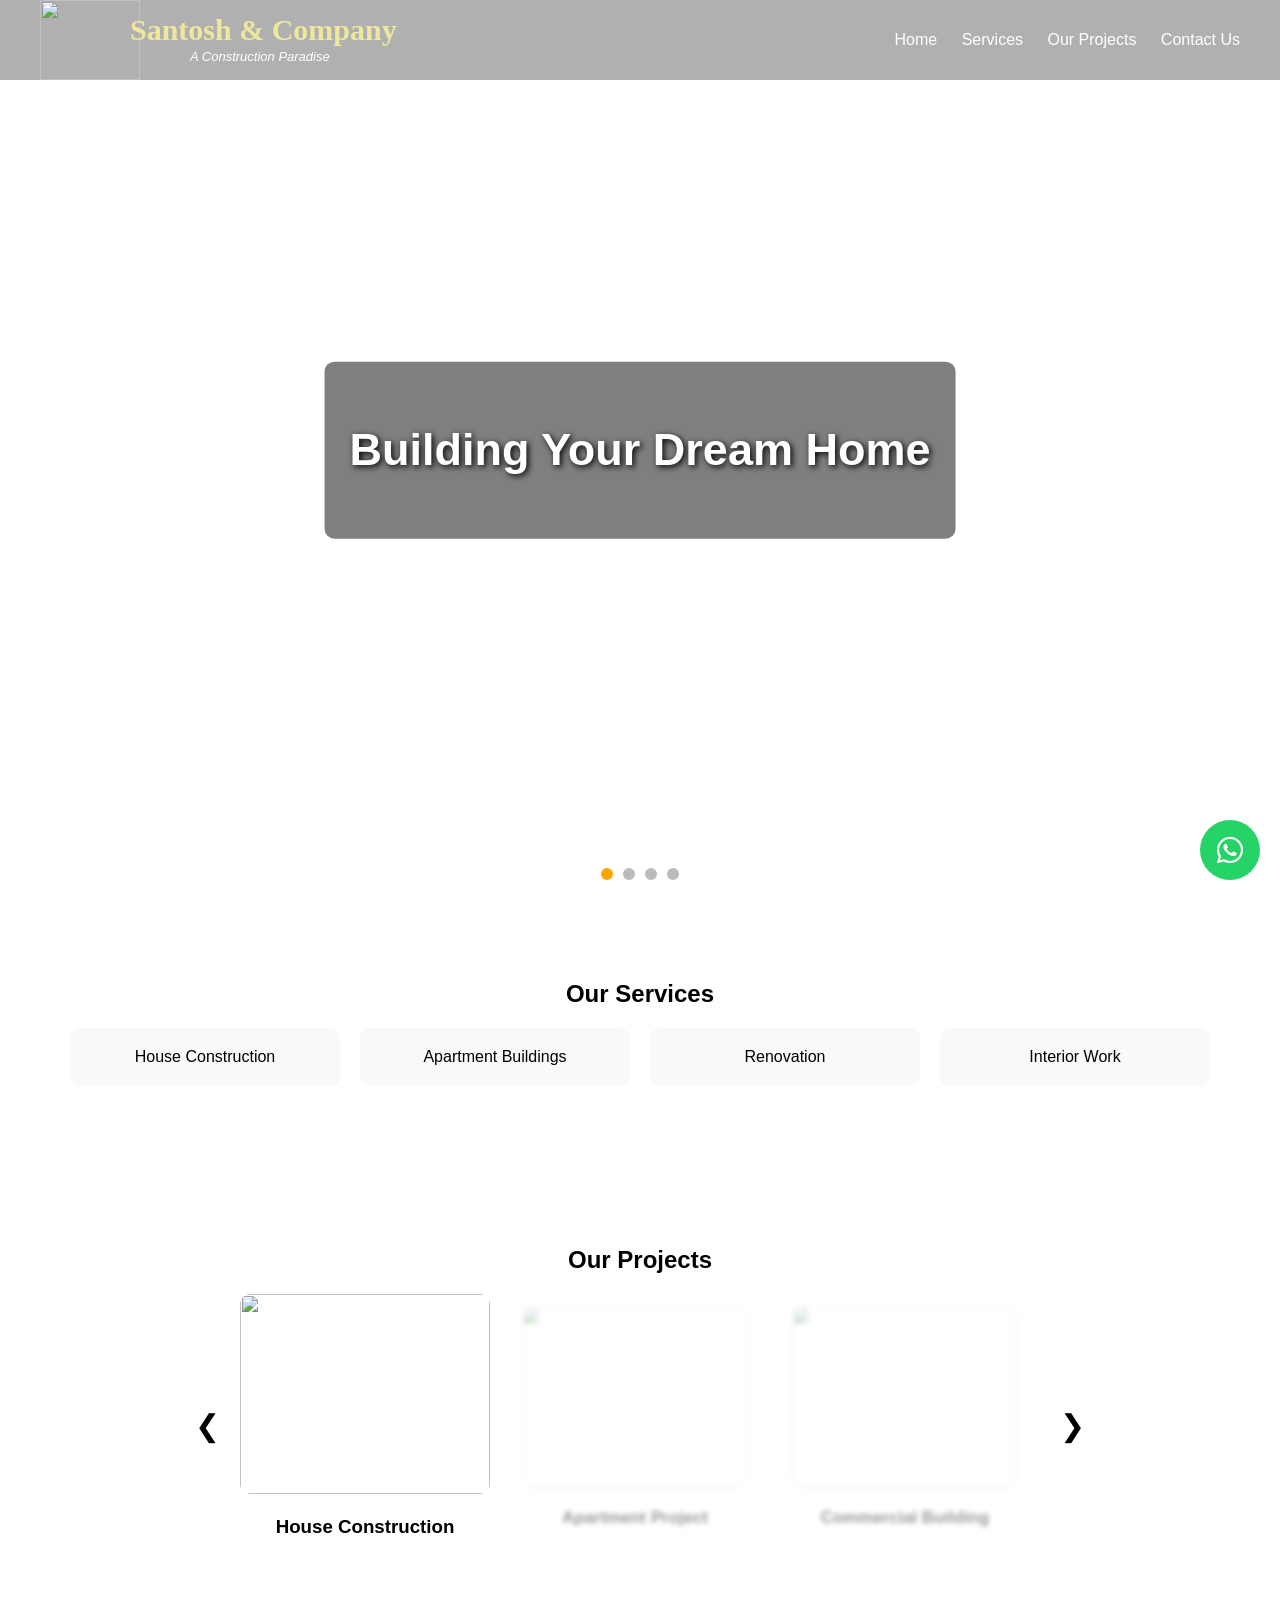
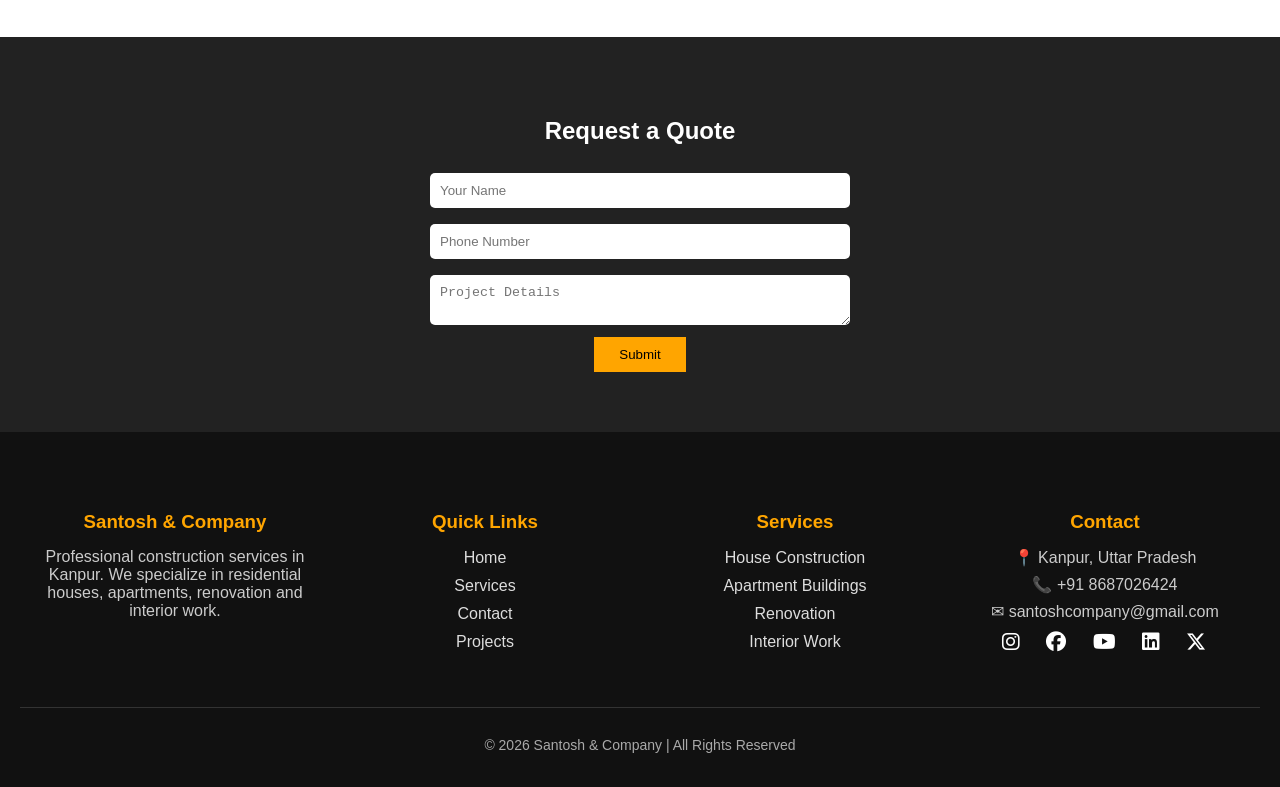
==== index.html @ 867c4df4 "Add files via upload" ====
<!DOCTYPE html>
<html lang="en">
<head>

<meta charset="UTF-8">
<meta name="viewport" content="width=device-width, initial-scale=1.0">

<title>Santosh & Company</title>

<link rel="stylesheet" href="https://cdnjs.cloudflare.com/ajax/libs/font-awesome/6.5.0/css/all.min.css">
<link rel="stylesheet" href="style.css">


</head>

<body>

<header>

<div class="logo">
<img src="./images/logo1.png">
<h1>Santosh & Company</h1>
<h4>A Construction Paradise</h4>
</div>

<nav>
<a href="#">Home</a>
<a href="#services">Services</a>
<a href="#projects">Our Projects</a>
<a href="#contact">Contact Us</a>
</nav>

</header>

<section class="hero">

<div class="slide active" style="background-image:url('images/house1.jpg')"></div>
<div class="slide active" style="background-image:url('images/house2.jpg')"></div>
<div class="slide active" style="background-image:url('images/house3.jpg')"></div>
<div class="slide active" style="background-image:url('images/house4.jpg')"></div>

<div class="hero-text">
<h2>Building Your Dream Home</h2>
</div>

<div class="dots">
    <span class="dot active"></span>
    <span class="dot"></span>
    <span class="dot"></span>
    <span class="dot"></span>
</div>

</section>

<section class="services" id="services">

<h2>Our Services</h2>

<div class="service-container">

<div class="service">House Construction</div>

<div class="service">Apartment Buildings</div>

<div class="service">Renovation</div>

<div class="service">Interior Work</div>

</div>

</section>
<section class="projects" id="projects">

<h2>Our Projects</h2>

<div class="carousel">

<button class="nav left">&#10094;</button>

<div class="cards">

<div class="card active">
<img src="./images/house2.jpg">
<h3>House Construction</h3>
</div>

<div class="card">
<img src="./images/house3.jpg">
<h3>Apartment Project</h3>
</div>

<div class="card">
<img src="./images/house4.jpg">
<h3>Commercial Building</h3>
</div>

</div>

<button class="nav right">&#10095;</button>

</div>

</section>
<section class="contact" id="contact">

<h2>Request a Quote</h2>

<input type="text" placeholder="Your Name"><br>

<input type="text" placeholder="Phone Number"><br>

<textarea placeholder="Project Details"></textarea><br>

<button>Submit</button>

</section>



<a href="https://wa.me/918687026424" class="whatsapp" target="_blank">

<i class="fab fa-whatsapp"></i>

</a>


<footer class="footer">

<div class="footer-container">

<div class="footer-col">
<h3>Santosh & Company</h3>
<p>
Professional construction services in Kanpur.
We specialize in residential houses, apartments,
renovation and interior work.
</p>
</div>

<div class="footer-col">
<h3>Quick Links</h3>

<ul>
<li><a href="index.html">Home</a></li>
<li><a href="#services">Services</a></li>
<li><a href="#contact">Contact</a></li>
<li><a href="#projects">Projects</a></li>
</ul>
</div>

<div class="footer-col">
<h3>Services</h3>

<ul>
<li><a href="house.html">House Construction</a></li>
<li><a href="apartment.html">Apartment Buildings</a></li>
<li><a href="renovation.html">Renovation</a></li>
<li><a href="interior.html">Interior Work</a></li>
</ul>
</div>

<div class="footer-col">
<h3>Contact</h3>

<p>📍 Kanpur, Uttar Pradesh</p>
<p>📞 +91 8687026424</p>
<p>✉ santoshcompany@gmail.com</p>

<div class="social-icons">

<a href="#"><i class="fab fa-instagram"></i></a>
<a href="#"><i class="fab fa-facebook"></i></a>
<a href="#"><i class="fab fa-youtube"></i></a>
<a href="#"><i class="fab fa-linkedin"></i></a>
<a href="#"><i class="fab fa-x-twitter"></i></a>

</div>

</div>

</div>

<div class="footer-bottom">
<p>© 2026 Santosh & Company | All Rights Reserved</p>
</div>

</footer>

<script src="./script.js"></script>
</body>
</html>
---- style.css ----
body{
margin:0;
font-family:sans-serif  ;
background-color: transparent;
}

/* HEADER */

header{
background:#11111154;
color:white;
padding:15px 40px;
display:flex;
justify-content:space-between;
align-items:center;
position:sticky;
top:0;
z-index: 1000;
}

.logo{
display:flex;
align-items:center;
justify-content: left;
/* gap: 10px; */
height: 50px;
width: 50px;
}

.logo img{
width:100px;
height: 80px;
}

.logo h1{
color:#eee89c;
font-size:30px;
font-weight: 800;
display: flex;
position: absolute;
margin-left: 90px;
margin-top: 0px;
font-family: Georgia, 'Times New Roman', Times, serif;
}

.logo h4{
    display: flex;
    position: absolute;
    margin-top: 50px;
    font-size: small;
    margin-left: 150px;
    font-weight: 100;
    font-style: italic;

}

/* .logo h1 span{
gap: -10px;
position: absolute;
display: flex;
font-size: 20px;
font-weight: 100;
font-family: Georgia, 'Times New Roman', Times, serif;
} */

nav a{
color:white;
margin-left:20px;
text-decoration:none;
}

nav a:hover{
color:#ffa500;
}

/* HERO */

.hero{
height: 100vh;
padding: 5vh;
display:flex;
align-items:center;
justify-content:center;
color:white;
text-align:center;
background-size:cover;
background-position:center;
margin-top: -80px;
}

.hero-overlay{
background:rgba(0,0,0,0.5);
padding:60px;
border-radius:10px;
}

.hero h2{
font-size:45px;
color:#ffffff;
text-shadow:2px 2px 6px black;
/* transform:translate(30px,30px); */
}

.hero h2:hover{
    color: #ffa600;
}

/* SERVICES */

.services{
padding:60px 20px;
text-align:center;
background:white;
}

.service-container{
display:flex;
flex-wrap:wrap;
justify-content:center;
gap:20px;
}

.service{
width:230px;
background:#f9f9f9;
padding:20px;
border-radius:10px;
transition:0.3s;
cursor:pointer;
}

.service:hover{
background:#ffa500;
color:white;
transform:translateY(-5px);
}

/* CONTACT */

.contact{
background:#222;
color:white;
padding:60px 20px;
text-align:center;
}

.contact input,
.contact textarea{
width:80%;
max-width:400px;
padding:10px;
margin:8px;
border:none;
border-radius:5px;
}

.contact button{
background:#ffa500;
border:none;
padding:10px 25px;
cursor:pointer;
}
/* 
.Projects{
padding: 200px 20px;
background-color: #333;
display: flex;
align-items: center;
justify-content: center;

}

.Projects h2{
    display: flex;
    align-items: center;
    justify-content: center;
    margin-top: -400px;
    margin-left: 500px;
    font-size:40px;
    margin-bottom:40px;
    color:#ffb400;
} */

/* .Projects-container {
display: flex;
flex-wrap: wrap;
align-items: center;
justify-content: center;
height: 200px;
width: 20px;
position: relative;
margin-top: -50px;
padding: 20px;
color: #000000;
z-index: 1000;

} */
/* .container .button{
    height: 20px;
}
.container{
width: 100%;
height: 300px;
border: 2px solid black;
margin: 50px 50px;
display: flex;
gap: 20px;
margin-top: 150px;
padding: 20px;
}

.contain1, .contain2{
   
    width: 200px;
    height: 300px;
    border: 2px dotted black;
} */
/* 
.Projects{
    text-align: center;
    padding: 60px 20px; 
} */

/* .Projects h2{
    margin-bottom: 40px;
} */

/* .container{
    max-width: 1100px;
    margin: 0 auto;              centers the grid */
    /* display: grid;
    grid-template-columns: repeat(3, 1fr);
    gap: 25px;
}
.project-box{
    border-radius: 10px;
    overflow: hidden;
    background: white;
    box-shadow: 0 4px 10px rgba(0,0,0,0.15);
    transition: 0.3s;
    background:#2a2a2a;
    border-radius:10px;
    overflow:hidden;
    transition:0.3s;
}

.project-box img{
    width: 100%;
    height: 200px;
    object-fit: cover;
}

.project-box h3{
    padding: 15px;
}

.project-box:hover{
    transform: translateY(-8px);
}

#Projects{
scroll-margin-top: 100px;
}

.project-box{
    position:relative;
}

.overlay{
    position:absolute;
    top:0;
    left:0;
    width:100%;
    height:200px;
    background:rgba(0,0,0,0.6);
    color:white;
    display:flex;
    justify-content:center;
    align-items:center;
    opacity:0;
    transition:0.3s;
    font-size:20px;
}

.project-box:hover .overlay{
    opacity:1;
}

.project-box:hover{
    transform: translateY(-10px) scale(1.03);
    box-shadow:0 15px 35px rgba(0,0,0,0.4);
}
#Projects{
background:#111;
padding:80px 20px;
} */

.projects{
text-align:center;
padding:80px 20px;
}

.carousel{
display:flex;
align-items:center;
justify-content:center;
position:relative;
}

.cards{
display:flex;
gap:20px;
overflow:hidden;
width:800px;
}

.card{
width:250px;
transition:0.4s;
opacity:0.4;
filter:blur(3px);
transform:scale(0.9);
}

.card img{
width:100%;
height:200px;
object-fit:cover;
border-radius:10px;
}

.card.active{
opacity:1;
filter:none;
transform:scale(1);
}

.nav{
font-size:30px;
background:none;
border:none;
cursor:pointer;
padding:20px;
}
/* 
.projects{
padding:80px 20px;
background:#111;
}

.projects h2{
text-align:center;
color:#ffb400;
font-size:40px;
margin-bottom:40px;
}

.project-container{
display:grid;
grid-template-columns:repeat(3,1fr);
gap:25px;
max-width:1100px;
margin:auto;
}

.project-card{
position:relative;
overflow:hidden;
border-radius:10px;
cursor:pointer;
}

.project-card img{
width:100%;
height:250px;
object-fit:cover;
transition:0.5s;
}

.project-info{
position:absolute;
bottom:0;
left:0;
width:100%;
background:rgba(0,0,0,0.6);
color:white;
text-align:center;
padding:15px;
}*/

.project-card:hover img{
transform:scale(1.1); 
 } 



/* FOOTER */

footer{
background:#111;
color:white;
padding:40px;
text-align:center;
}

.social-icons{
margin-top:10px;
}

.social-icons a{
color:white;
margin:10px;
font-size:20px;
}


/* WHATSAPP BUTTON */

.whatsapp{
position:fixed;
bottom:20px;
right:20px;
width:60px;
height:60px;
background:#25D366;
border-radius:50%;
display:flex;
align-items:center;
justify-content:center;
color:white;
font-size:30px;
text-decoration:none;
}

.footer{
background:#111;
color:white;
padding:60px 20px 20px;
}

.footer-container{
max-width:1200px;
margin:auto;
display:flex;
flex-wrap:wrap;
justify-content:space-between;
gap:40px;
}

.footer-col{
flex:1;
min-width:220px;
}

.footer-col h3{
color:#ffa500;
margin-bottom:15px;
}

.footer-col ul{
list-style:none;
padding:0;
}

.footer-col ul li{
margin-bottom:10px;
}

.footer-col ul li a{
color:#ddd;
text-decoration:none;
}

.footer-col ul li a:hover{
color:#ffa500;
}

.footer-col p{
margin:8px 0;
color:#ccc;
}

.social-icons{
margin-top:10px;
}

.social-icons a{
color:white;
margin-right:12px;
font-size:20px;
transition:0.3s;
}

.social-icons a:hover{
color:#ffa500;
}

.footer-bottom{
border-top:1px solid #333;
margin-top:40px;
padding-top:15px;
text-align:center;
font-size:14px;
color:#aaa;
}
.hero{
position:relative;
height:90vh;
overflow:hidden;
}

.slide{
position:absolute;
width:100%;
height:100%;
background-size:cover;
background-position:center;
opacity:0;
transition:opacity 1s;
}

.slide.active{
opacity:1;
}

.hero-text{
position:absolute;
top:50%;
left:50%;
transform:translate(-50%,-50%);
color:white;
background:rgba(0,0,0,0.5);
padding:25px;
border-radius:10px;
}

.dots{
position:absolute;
bottom:20px;
left:50%;
transform:translateX(-50%);
display:flex;
gap:10px;
}

.dot{
width:12px;
height:12px;
background:#bbb;
border-radius:50%;
cursor: pointer;
}

.dot.active{
background:#ffa500;
}

.slide{
position:absolute;
width:100%;
height:100%;
background-size:cover;
background-position:center;
opacity:0;
transition:opacity 1.5s ease;
}

.slide.active{
opacity:1;
}
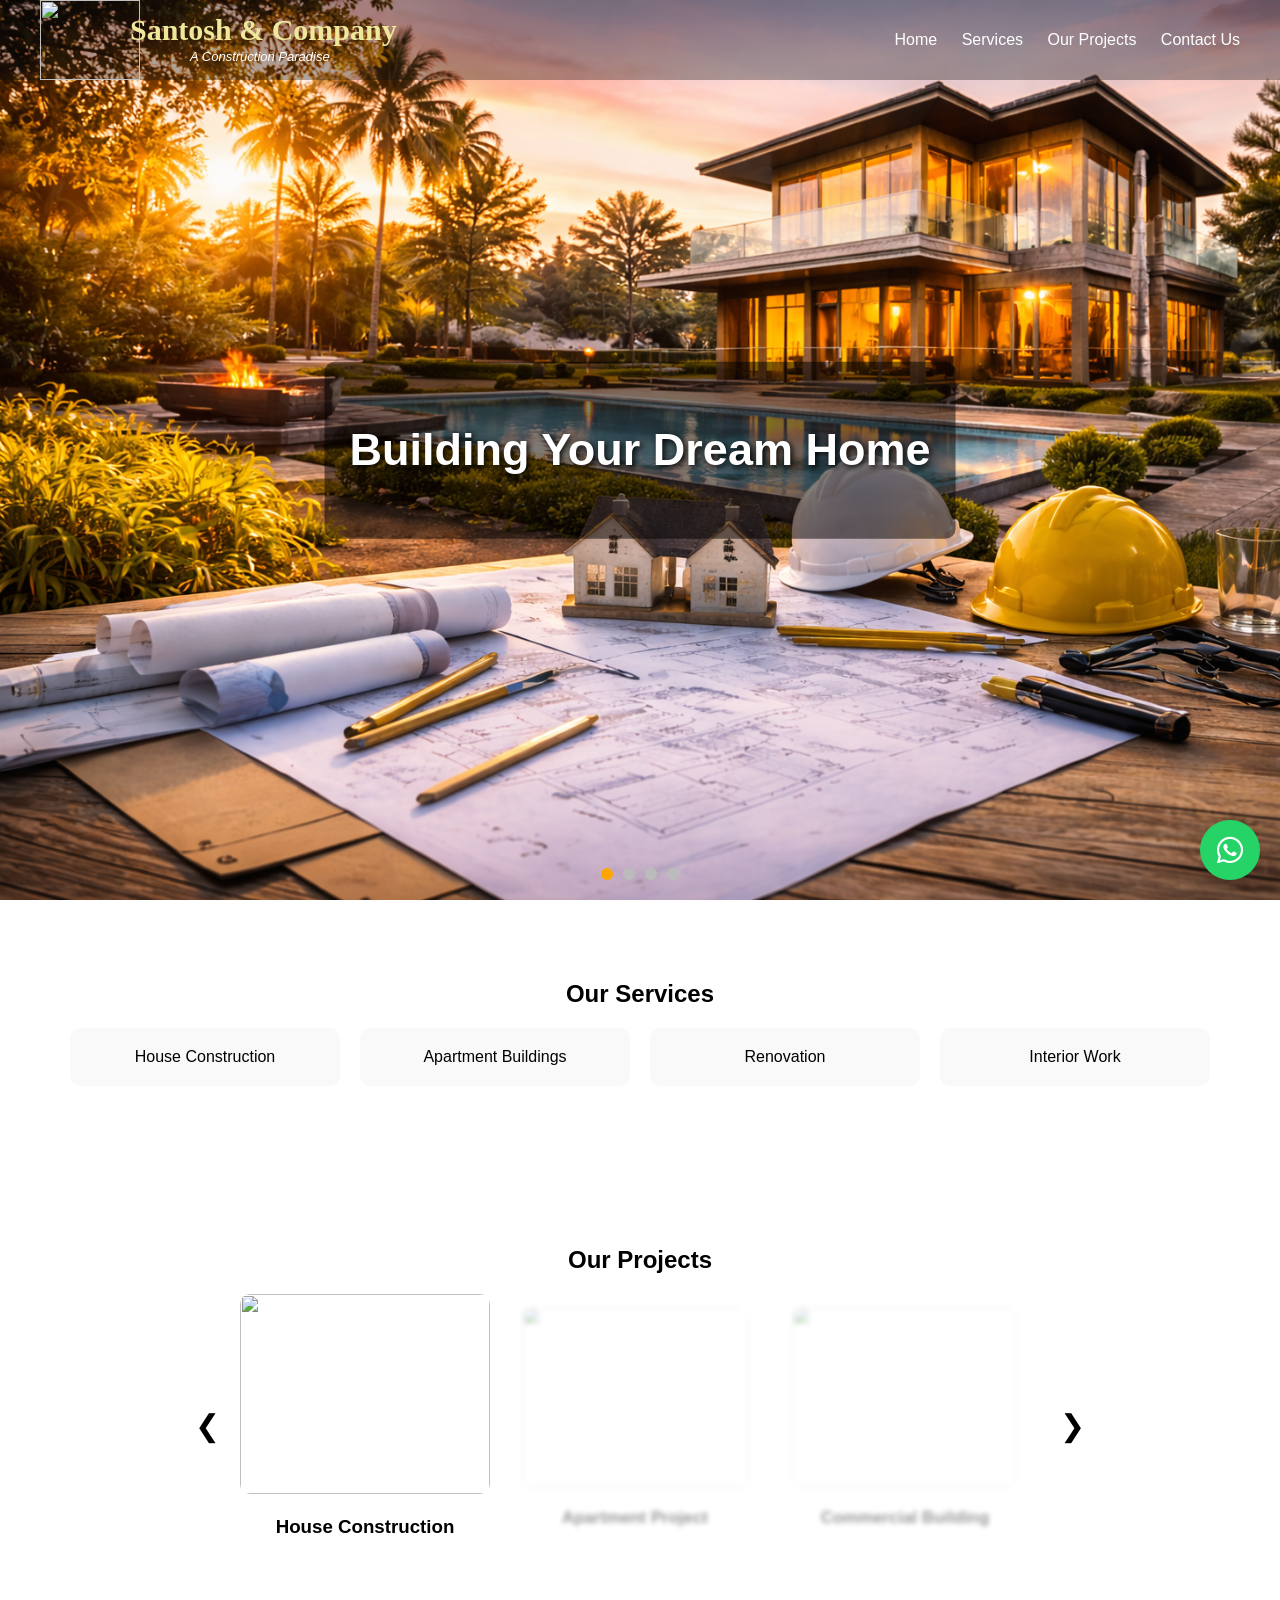
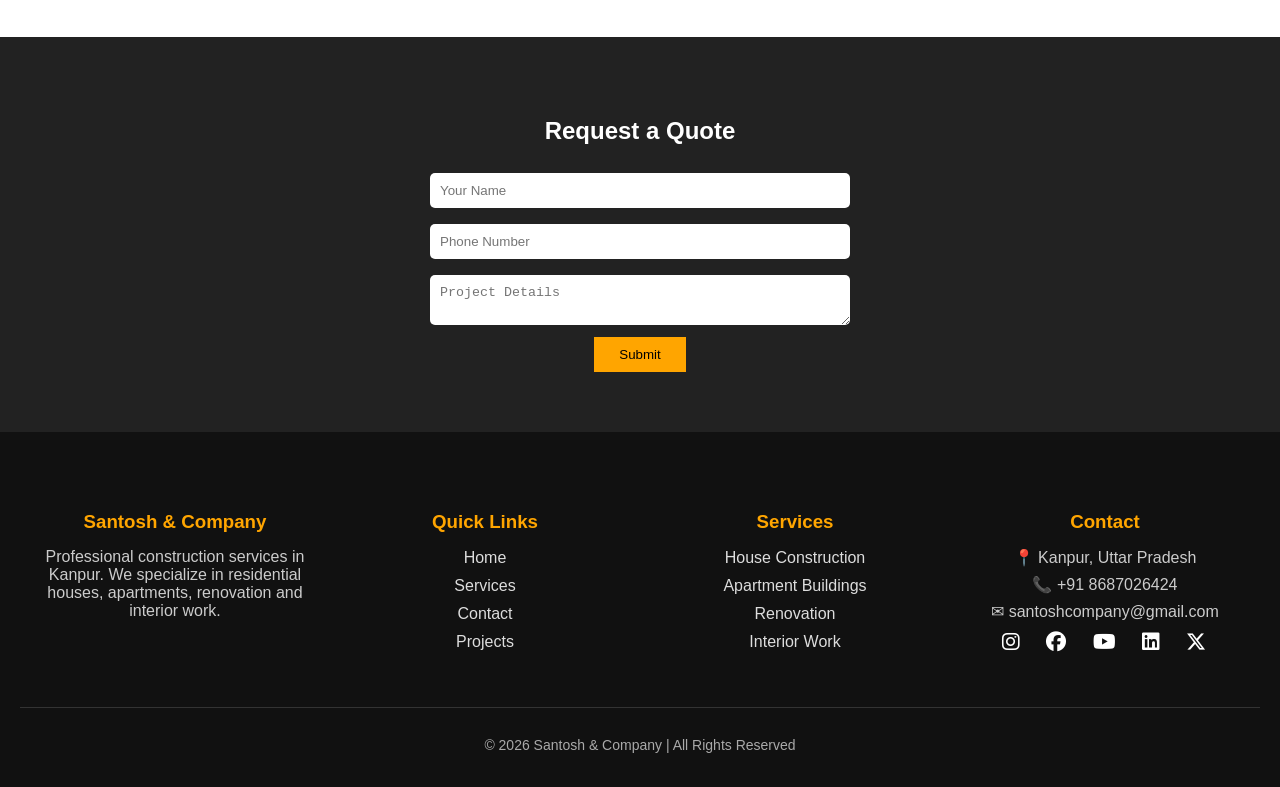
==== commit bf7c8e3e: "Update index.html" ====
--- a/index.html
+++ b/index.html
@@ -34,7 +34,7 @@
 
 <section class="hero">
 
-<div class="slide active" style="background-image:url('images/house1.jpg')"></div>
+<div class="slide active" style="background-image:url('house1.jpg')"></div>
 <div class="slide active" style="background-image:url('images/house2.jpg')"></div>
 <div class="slide active" style="background-image:url('images/house3.jpg')"></div>
 <div class="slide active" style="background-image:url('images/house4.jpg')"></div>
@@ -188,4 +188,4 @@
 
 <script src="./script.js"></script>
 </body>
-</html>+</html>
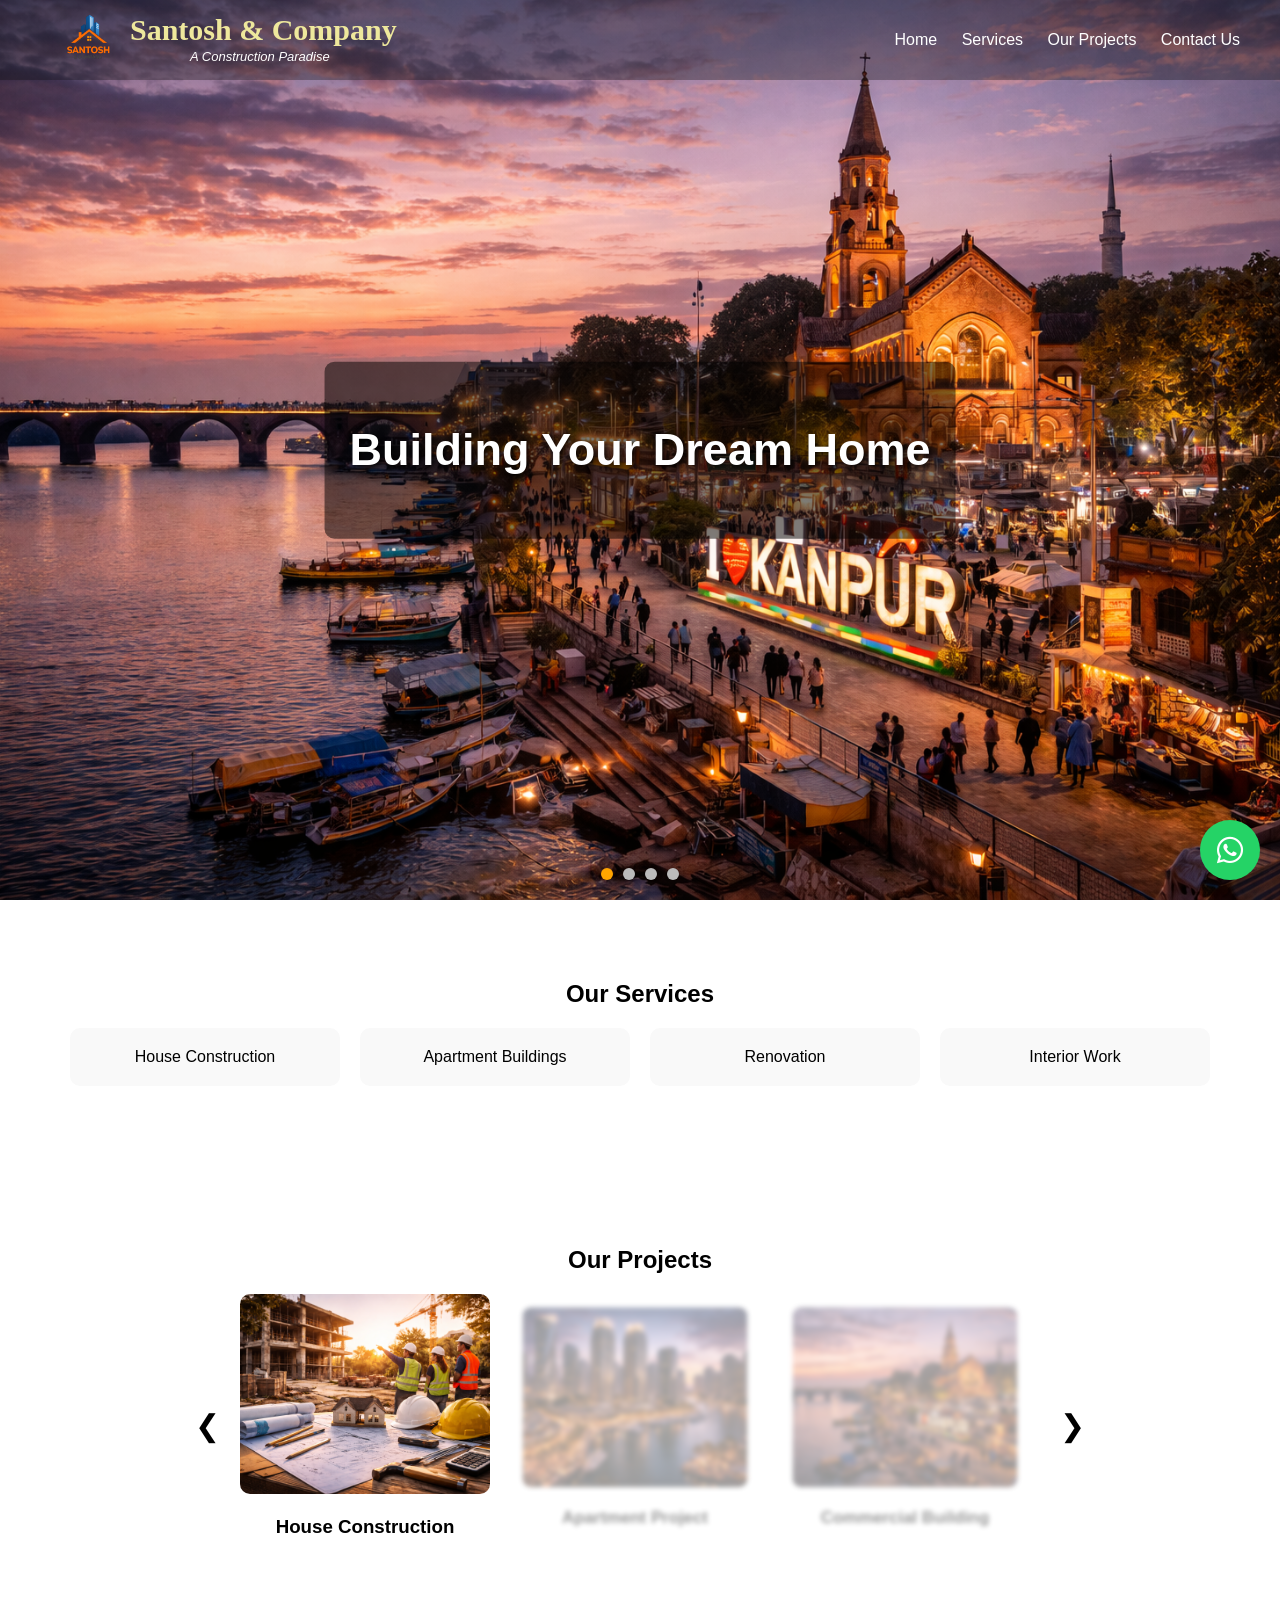
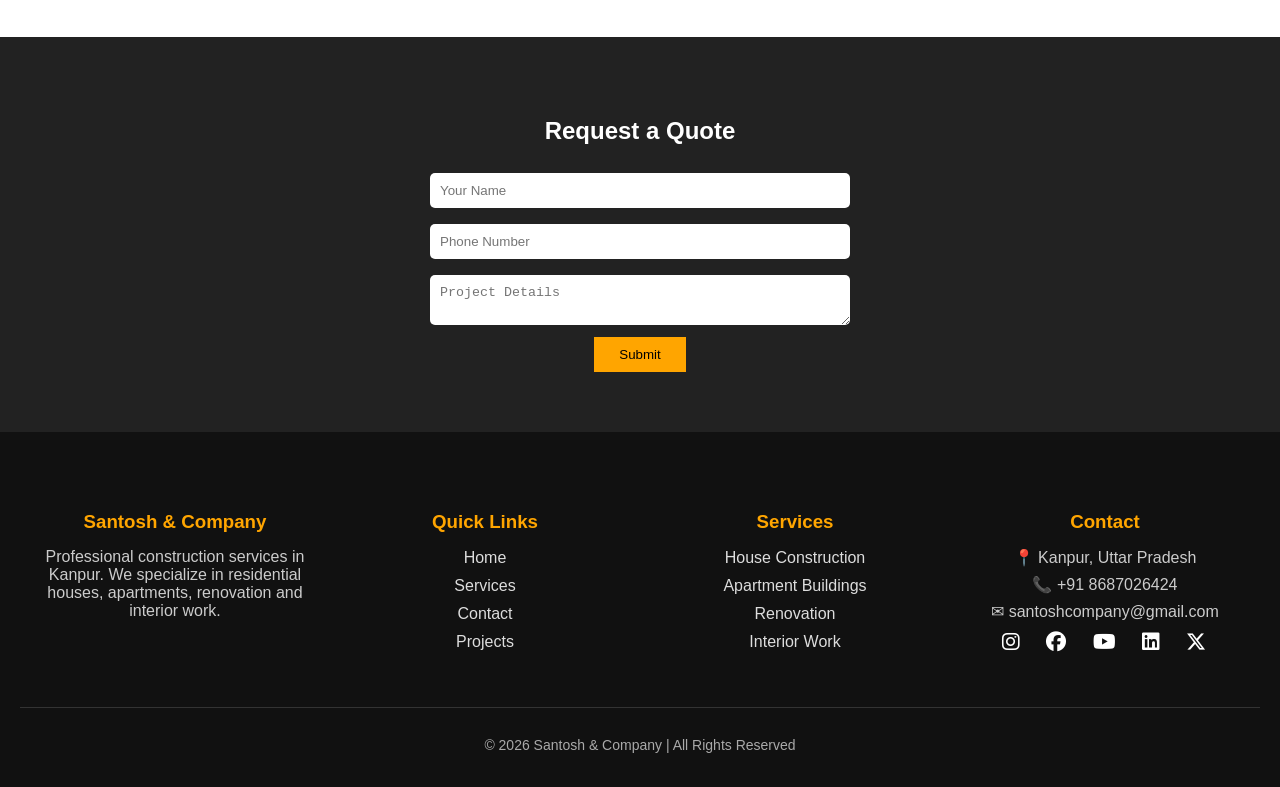
==== commit b9998d60: "Add files via upload" ====
--- a/index.html
+++ b/index.html
@@ -34,7 +34,7 @@
 
 <section class="hero">
 
-<div class="slide active" style="background-image:url('house1.jpg')"></div>
+<div class="slide active" style="background-image:url('images/house1.jpg')"></div>
 <div class="slide active" style="background-image:url('images/house2.jpg')"></div>
 <div class="slide active" style="background-image:url('images/house3.jpg')"></div>
 <div class="slide active" style="background-image:url('images/house4.jpg')"></div>
@@ -188,4 +188,4 @@
 
 <script src="./script.js"></script>
 </body>
-</html>
+</html>
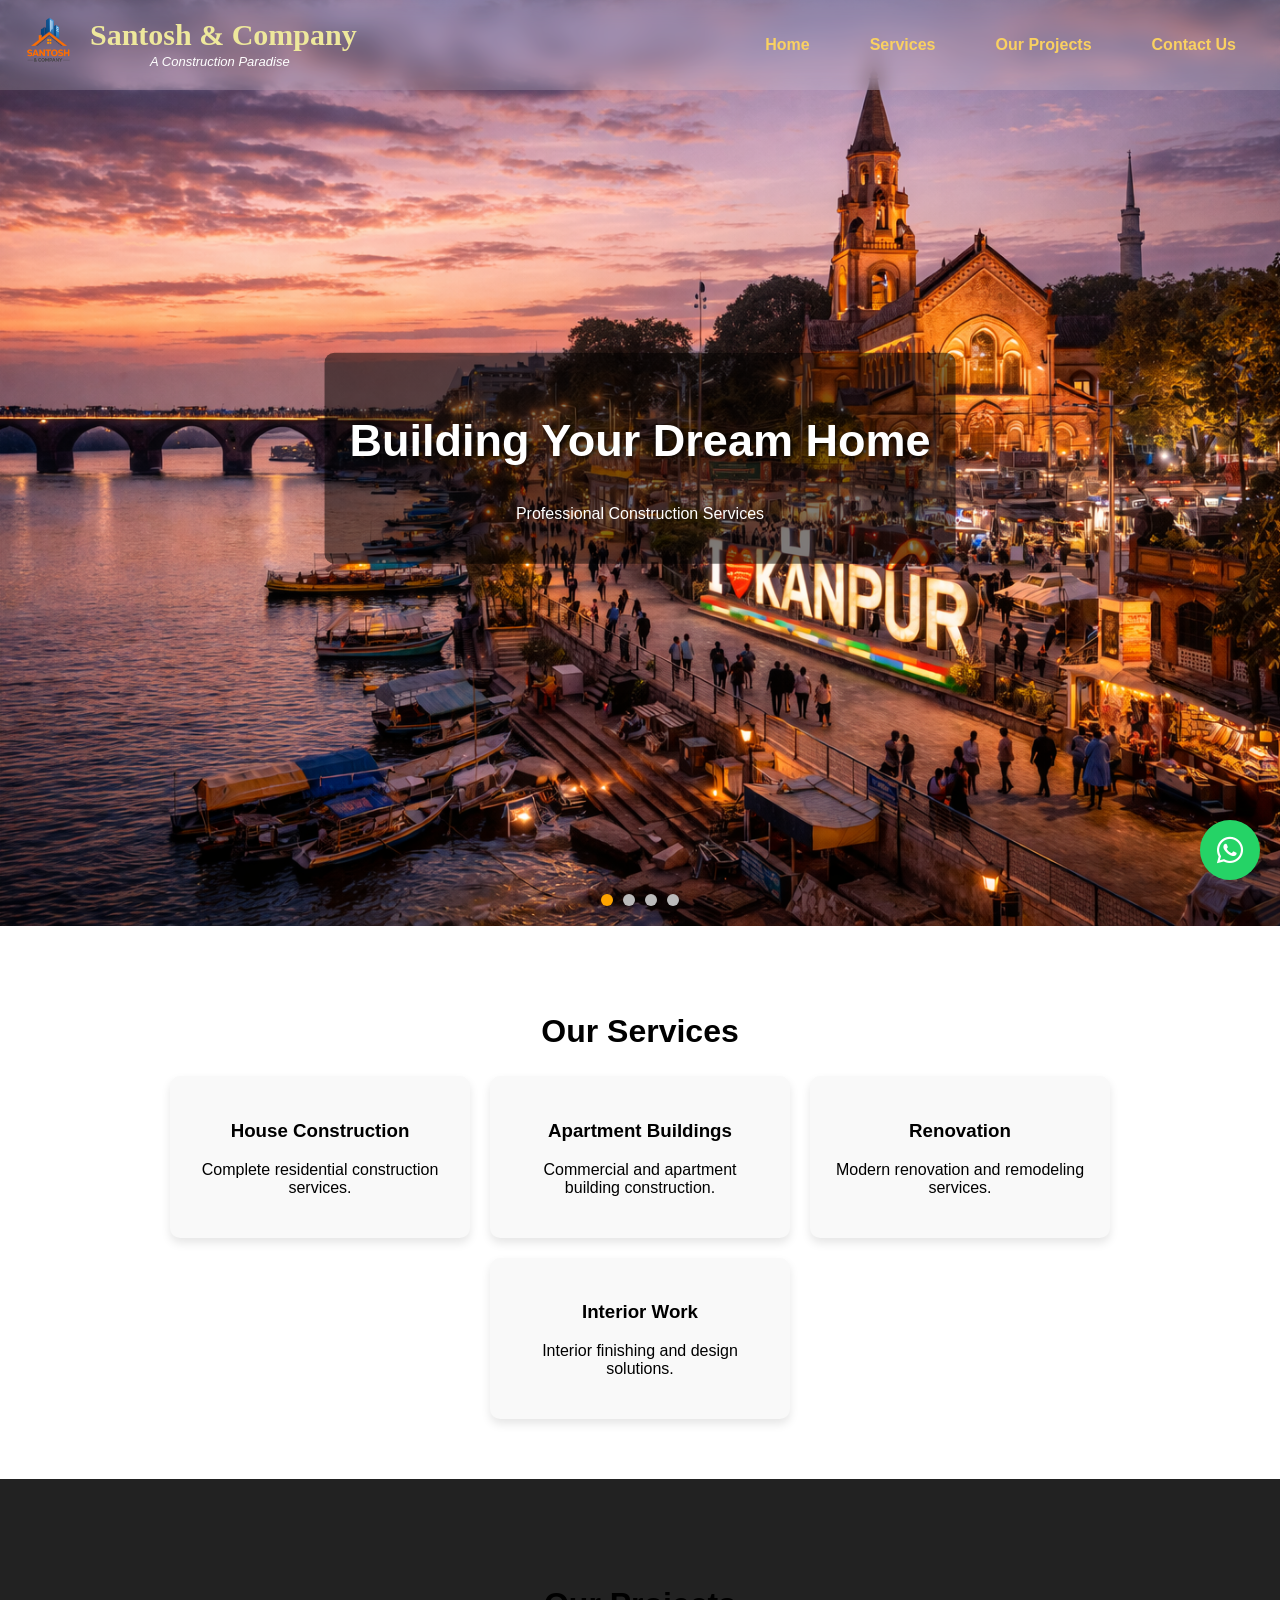
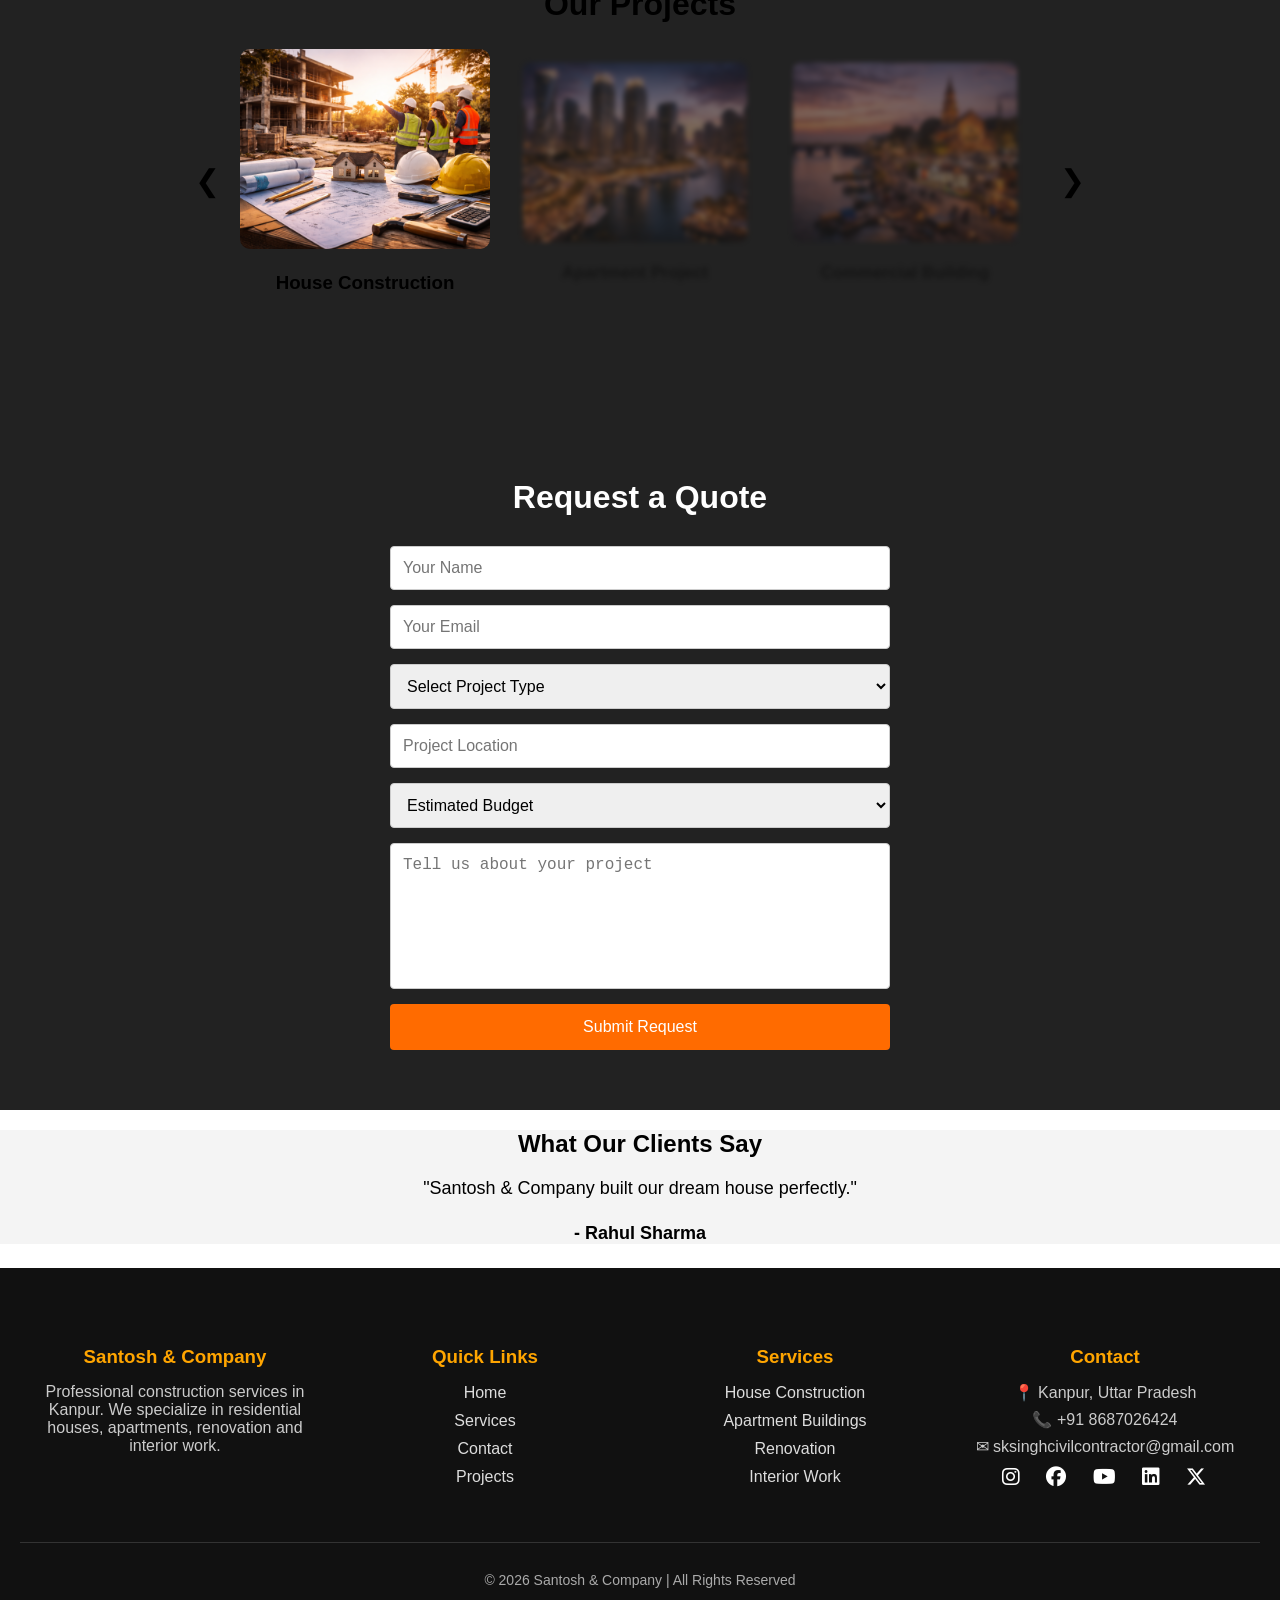
==== commit 015c8686: "Add files via upload" ====
--- a/index.html
+++ b/index.html
@@ -4,26 +4,59 @@
 
 <meta charset="UTF-8">
 <meta name="viewport" content="width=device-width, initial-scale=1.0">
+<meta name="description" content="Santosh and Company provides construction services, residential construction, commercial construction, and building projects.">
+
+<meta name="keywords" content="construction company, building contractor, residential construction, commercial construction, foundation work, interior design, renovation, maintenance, industrial construction, consultation, remodelling">
+
+<meta name="author" content="Santosh and Company">
+
+<meta name="robots" content="index, follow">
+
+<script type="application/ld+json">
+{
+ "@context": "https://schema.org",
+ "@type": "LocalBusiness",
+ "name": "Santosh and Company",
+ "url": "https://santoshandcompany.com",
+ "description": "Construction, building contractor, residential construction, commercial construction, foundation work, interior design, renovation, maintenance, industrial construction, consultation, remodelling",
+ "telephone": "+918687026424",
+ "address": {
+   "@type": "PostalAddress",
+   "addressLocality": "Kanpur",
+   "addressRegion": "Uttar Pradesh",
+   "addressCountry": "India"
+ }
+}
+</script>
 
 <title>Santosh & Company</title>
 
 <link rel="stylesheet" href="https://cdnjs.cloudflare.com/ajax/libs/font-awesome/6.5.0/css/all.min.css">
 <link rel="stylesheet" href="style.css">
-
+<link rel="icon" type="image/png" sizes="32x32" href="/favicon-32x32.png">
+<link rel="icon" type="image/png" sizes="16x16" href="/favicon-16x16.png">
+<link rel="apple-touch-icon" sizes="180x180" href="/apple-touch-icon.png">
+<link rel="manifest" href="/site.webmanifest">
 
 </head>
 
 <body>
 
-<header>
+<header class="navbar">
 
 <div class="logo">
-<img src="./images/logo1.png">
+<a href="#"><img src="./images/logo1.png"></a>
 <h1>Santosh & Company</h1>
 <h4>A Construction Paradise</h4>
 </div>
 
-<nav>
+<div class="hamburger" id="hamburger">
+<span></span>
+<span></span>
+<span></span>
+</div>
+
+<nav class="mobile-menu" id="mobileMenu">
 <a href="#">Home</a>
 <a href="#services">Services</a>
 <a href="#projects">Our Projects</a>
@@ -32,6 +65,8 @@
 
 </header>
 
+<div class="overlay" id="overlay"></div>
+
 <section class="hero">
 
 <div class="slide active" style="background-image:url('images/house1.jpg')"></div>
@@ -41,7 +76,10 @@
 
 <div class="hero-text">
 <h2>Building Your Dream Home</h2>
-</div>
+<p>Professional Construction Services</p>
+</div>
+
+<!-- <a href="#" class="hero-btn">Get a Quote</a> -->
 
 <div class="dots">
     <span class="dot active"></span>
@@ -52,23 +90,37 @@
 
 </section>
 
+
 <section class="services" id="services">
 
 <h2>Our Services</h2>
 
 <div class="service-container">
 
-<div class="service">House Construction</div>
-
-<div class="service">Apartment Buildings</div>
-
-<div class="service">Renovation</div>
-
-<div class="service">Interior Work</div>
-
-</div>
-
-</section>
+<a href="house.html" class="service">
+<h3>House Construction</h3>
+<p>Complete residential construction services.</p>
+</a>
+
+<a href="apartment.html" class="service">
+<h3>Apartment Buildings</h3>
+<p>Commercial and apartment building construction.</p>
+</a>
+
+<a href="renovation.html" class="service">
+<h3>Renovation</h3>
+<p>Modern renovation and remodeling services.</p>
+</a>
+
+<a href="interior.html" class="service">
+<h3>Interior Work</h3>
+<p>Interior finishing and design solutions.</p>
+</a>
+
+</div>
+
+</section>
+
 <section class="projects" id="projects">
 
 <h2>Our Projects</h2>
@@ -104,17 +156,70 @@
 <section class="contact" id="contact">
 
 <h2>Request a Quote</h2>
-
-<input type="text" placeholder="Your Name"><br>
-
-<input type="text" placeholder="Phone Number"><br>
-
-<textarea placeholder="Project Details"></textarea><br>
-
-<button>Submit</button>
-
-</section>
-
+<form action="https://formsubmit.co/sksinghcivilcontractor@gmail.com" method="POST">
+
+<input type="hidden" name="_captcha" value="false">
+
+<input type="hidden" name="_next" value="https://santoshandcompany.com/thankyou.html">
+
+<input type="text" name="name" placeholder="Your Name" required>
+
+<input type="email" name="email" placeholder="Your Email" required>
+
+
+<select name="project-type"> 
+    <option value="">Select Project Type</option> 
+    <option>House Construction</option> 
+    <option>Commercial Building</option>
+    <option>Renovation</option>
+    <option>JCB / Excavation Work</option> 
+</select>
+
+<input type="text" name="location" placeholder="Project Location">
+
+<select name="budget"> 
+    <option value="">Estimated Budget</option> 
+    <option>Below ₹5 Lakh</option> 
+    <option>₹5–10 Lakh</option> 
+    <option>₹10–25 Lakh</option> 
+    <option>₹25+ Lakh</option>
+</select>
+
+<textarea name="message" placeholder="Tell us about your project"></textarea> 
+
+<button type="submit">Submit Request</button>
+
+</form>
+
+<a href="thankyou.html"></a>
+</section>
+
+
+
+<section class="testimonials">
+
+<h2>What Our Clients Say</h2>
+
+<div class="testimonial-container">
+
+<div class="testimonial active">
+<p>"Santosh & Company built our dream house perfectly."</p>
+<h4>- Rahul Sharma</h4>
+</div>
+
+<div class="testimonial">
+<p>"Very professional construction service in Kanpur."</p>
+<h4>- Amit Verma</h4>
+</div>
+
+<div class="testimonial">
+<p>"Excellent quality and timely completion."</p>
+<h4>- Neha Gupta</h4>
+</div>
+
+</div>
+
+</section>
 
 
 <a href="https://wa.me/918687026424" class="whatsapp" target="_blank">
@@ -164,15 +269,15 @@
 
 <p>📍 Kanpur, Uttar Pradesh</p>
 <p>📞 +91 8687026424</p>
-<p>✉ santoshcompany@gmail.com</p>
+<p>✉ sksinghcivilcontractor@gmail.com</p>
 
 <div class="social-icons">
 
-<a href="#"><i class="fab fa-instagram"></i></a>
-<a href="#"><i class="fab fa-facebook"></i></a>
-<a href="#"><i class="fab fa-youtube"></i></a>
-<a href="#"><i class="fab fa-linkedin"></i></a>
-<a href="#"><i class="fab fa-x-twitter"></i></a>
+<a href="https://www.instagram.com/santosh_and_company/"><i class="fab fa-instagram"></i></a>
+<a href="https://www.facebook.com/santosh_and_company/"><i class="fab fa-facebook"></i></a>
+<a href="https://www.youtube.com/santosh_and_company/"><i class="fab fa-youtube"></i></a>
+<a href="https://www.linkedin.com/santosh_and_company/"><i class="fab fa-linkedin"></i></a>
+<a href="https://www.twitter.com/santosh_and_company/"><i class="fab fa-x-twitter"></i></a>
 
 </div>
 
--- a/style.css
+++ b/style.css
@@ -14,10 +14,228 @@
 display:flex;
 justify-content:space-between;
 align-items:center;
-position:sticky;
+/* position:sticky; */
 top:0;
 z-index: 1000;
 }
+
+.navbar{
+display:flex;
+justify-content:space-between;
+align-items:center;
+padding:20px 40px;
+
+position:fixed;
+top: 0;
+width:95%;
+
+background:rgba(255,255,255,0.15);
+backdrop-filter:blur(10px);
+
+z-index:1001;
+}
+
+
+/* HAMBURGER */
+
+.hamburger{
+width:30px;
+cursor:pointer;
+z-index:1002;
+}
+
+.hamburger span{
+display:block;
+height:3px;
+width: 25px;
+background:black;
+margin:6px 0;
+margin-left:-50px;
+transition:0.4s;
+}
+
+/* ANIMATION */
+
+.hamburger.active span:nth-child(1){
+transform:rotate(45deg) translate(5px,5px);
+}
+
+.hamburger.active span:nth-child(2){
+opacity:0;
+}
+
+.hamburger.active span:nth-child(3){
+transform:rotate(-45deg) translate(7px,-7px);
+}
+
+/* MOBILE MENU */
+
+.mobile-menu{
+position:fixed;
+top:0;
+right:-100%;
+height:100vh;
+width:260px;
+background:#302c31e5;
+padding-top:100px;
+display:flex;
+flex-direction:column;
+transition:0.4s;
+z-index:1001;
+}
+
+.mobile-menu a{
+padding:18px 30px;
+text-decoration:none;
+/* color:black; */
+font-weight:600;
+transition:0.3s;
+}
+
+.mobile-menu a:hover{
+background:#f2f2f2;
+padding-left:40px;
+transform: translateY(-2px);
+
+}
+
+.mobile-menu.active{
+right:0;
+}
+
+/* OVERLAY */
+
+.overlay{
+position:fixed;
+top:0;
+left:0;
+width:100%;
+height:100%;
+background:rgba(0,0,0,0.4);
+opacity:0;
+visibility:hidden;
+transition:0.3s;
+z-index:1000;
+}
+
+.overlay.active{
+opacity:1;
+visibility:visible;
+}
+
+
+
+.logo{
+display:flex;
+align-items:center;
+/* justify-content: left; */
+/* gap: 10px; */
+height: 50px;
+width: 50px;
+}
+
+.logo img{
+width:150px;
+height: 120px;
+margin-left: -40px;
+}
+
+.logo h1{
+    display: none;
+   position: absolute;
+   left: 0px;
+   
+   
+}
+
+.logo h4{
+    display: none;
+    
+    position: absolute;
+    left: 0;
+    
+}
+
+/* .logo h1{
+color:#eee89c;
+font-size:30px;
+font-weight: 800;
+display: flex;
+position: absolute;
+margin-left: 90px;
+margin-top: 0px;
+font-family: Georgia, 'Times New Roman', Times, serif;
+}
+
+.logo h4{
+    display: flex;
+    position: absolute;
+    margin-top: 50px;
+    font-size: small;
+    margin-left: 150px;
+    font-weight: 100;
+    font-style: italic;
+
+} */
+
+/* .logo h1 span{
+gap: -10px;
+position: absolute;
+display: flex;
+font-size: 20px;
+font-weight: 100;
+font-family: Georgia, 'Times New Roman', Times, serif;
+} */
+
+nav a{
+color:rgb(252, 247, 207);
+margin-left:20px;
+text-decoration:none;
+}
+
+nav a:hover{
+color:#ffa500;
+}
+
+/* HERO */
+
+.hero{
+height: 100vh;
+padding: 7vh;
+display:flex;
+align-items:center;
+justify-content:center;
+color:white;
+text-align:center;
+background-size:cover;
+background-position:center;
+margin-top: -10px;
+}
+
+.hero-overlay{
+background:rgba(0,0,0,0.5);
+padding:80px ;
+position: absolute;
+top: 10px;
+border-radius:10px;
+}
+
+.hero h2{
+font-size:45px;
+color:#ffffff;
+text-shadow:2px 2px 6px black;
+/* transform:translate(30px,30px); */
+}
+
+.hero h2:hover{
+    color: #ffa600;
+}
+
+
+/* DESKTOP MENU */
+
+@media(min-width:769px){
+
 
 .logo{
 display:flex;
@@ -55,56 +273,43 @@
 
 }
 
-/* .logo h1 span{
-gap: -10px;
-position: absolute;
-display: flex;
-font-size: 20px;
-font-weight: 100;
-font-family: Georgia, 'Times New Roman', Times, serif;
-} */
-
-nav a{
-color:white;
-margin-left:20px;
-text-decoration:none;
-}
-
-nav a:hover{
-color:#ffa500;
-}
-
-/* HERO */
-
-.hero{
-height: 100vh;
-padding: 5vh;
-display:flex;
-align-items:center;
-justify-content:center;
-color:white;
-text-align:center;
-background-size:cover;
-background-position:center;
-margin-top: -80px;
-}
-
-.hero-overlay{
-background:rgba(0,0,0,0.5);
-padding:60px;
-border-radius:10px;
-}
-
-.hero h2{
-font-size:45px;
-color:#ffffff;
-text-shadow:2px 2px 6px black;
-/* transform:translate(30px,30px); */
-}
-
-.hero h2:hover{
-    color: #ffa600;
-}
+.hamburger{
+display:none;
+}
+
+.mobile-menu{
+position:static;
+height:auto;
+width:auto;
+flex-direction:row;
+padding:0;
+background:none;
+right:0;
+
+}
+
+.mobile-menu a{
+color:#fad161;
+padding:0 20px;
+}
+
+.overlay{
+display:none;
+}
+
+}
+/* HERO TEXT */
+
+
+
+/* .hero p{
+margin-top:-px;
+font-size:18px;
+opacity:50;
+transform:translateY(40px);
+animation:fadeUp 1s forwards;
+animation-delay:0.5s;
+} */
 
 /* SERVICES */
 
@@ -112,6 +317,11 @@
 padding:60px 20px;
 text-align:center;
 background:white;
+border: #111;
+}
+
+.services h2{
+    font-size: 32px;
 }
 
 .service-container{
@@ -121,20 +331,59 @@
 gap:20px;
 }
 
-.service{
+/* .service{
 width:230px;
 background:#f9f9f9;
 padding:20px;
 border-radius:10px;
 transition:0.3s;
 cursor:pointer;
+} */
+
+/* .service:hover{
+background:#ffa500;
+color:white;
+transform:translateY(-5px);
+} */
+
+
+/* .service{
+text-decoration:none;
+color:black;
+background:#f9f9f9;
+width:250px;
+padding:25px;
+border-radius:10px;
+box-shadow:0 5px 10px rgba(0,0,0,0.1);
+transition:0.3s;
+cursor: pointer;
+} */
+
+/* .service:hover{
+transform:scale(1.05);
+} */
+
+.service{
+text-decoration:none;
+color:black;
+background:#f9f9f9;
+width:250px;
+padding:25px;
+border-radius:10px;
+box-shadow:0 5px 10px rgba(0,0,0,0.1);
+transition:all 0.3s ease;
+display:block;
+cursor: pointer;
 }
 
 .service:hover{
-background:#ffa500;
-color:white;
-transform:translateY(-5px);
-}
+background:#000000;
+color:white;
+transform:translateY(-8px);
+box-shadow:0 10px 20px rgba(0,0,0,0.2);
+transform:scale(1.05);
+}
+
 
 /* CONTACT */
 
@@ -145,7 +394,7 @@
 text-align:center;
 }
 
-.contact input,
+/* .contact input,
 .contact textarea{
 width:80%;
 max-width:400px;
@@ -153,6 +402,7 @@
 margin:8px;
 border:none;
 border-radius:5px;
+
 }
 
 .contact button{
@@ -160,7 +410,63 @@
 border:none;
 padding:10px 25px;
 cursor:pointer;
-}
+} */
+
+.contact h2{
+
+font-size:32px;
+margin-bottom:30px;
+
+}
+
+.contact form{
+
+max-width:500px;
+margin:auto;
+display:flex;
+flex-direction:column;
+gap:15px;
+
+}
+
+.contact input,
+.contact select,
+.contact textarea{
+
+padding:12px;
+border:1px solid #ccc;
+border-radius:4px;
+font-size:16px;
+
+}
+
+.contact textarea{
+
+height:120px;
+resize:none;
+
+}
+
+.contact button{
+
+background:#ff6b00;
+color:white;
+padding:14px;
+border:none;
+font-size:16px;
+cursor:pointer;
+border-radius:4px;
+transition:0.3s;
+
+}
+
+.contact button:hover{
+
+background:#ff8c2a;
+
+}
+
+
 /* 
 .Projects{
 padding: 200px 20px;
@@ -299,6 +605,11 @@
 .projects{
 text-align:center;
 padding:80px 20px;
+background-color: #222;
+}
+
+.projects h2{
+    font-size: 32px;
 }
 
 .carousel{
@@ -394,6 +705,21 @@
  } 
 
 
+.testimonials{
+background:#f4f4f4;
+justify-content: center;
+text-align:center;
+}
+
+.testimonial{
+display:none;
+font-size:18px;
+}
+
+.testimonial.active{
+display:block;
+text-align:center;
+}
 
 /* FOOTER */
 
